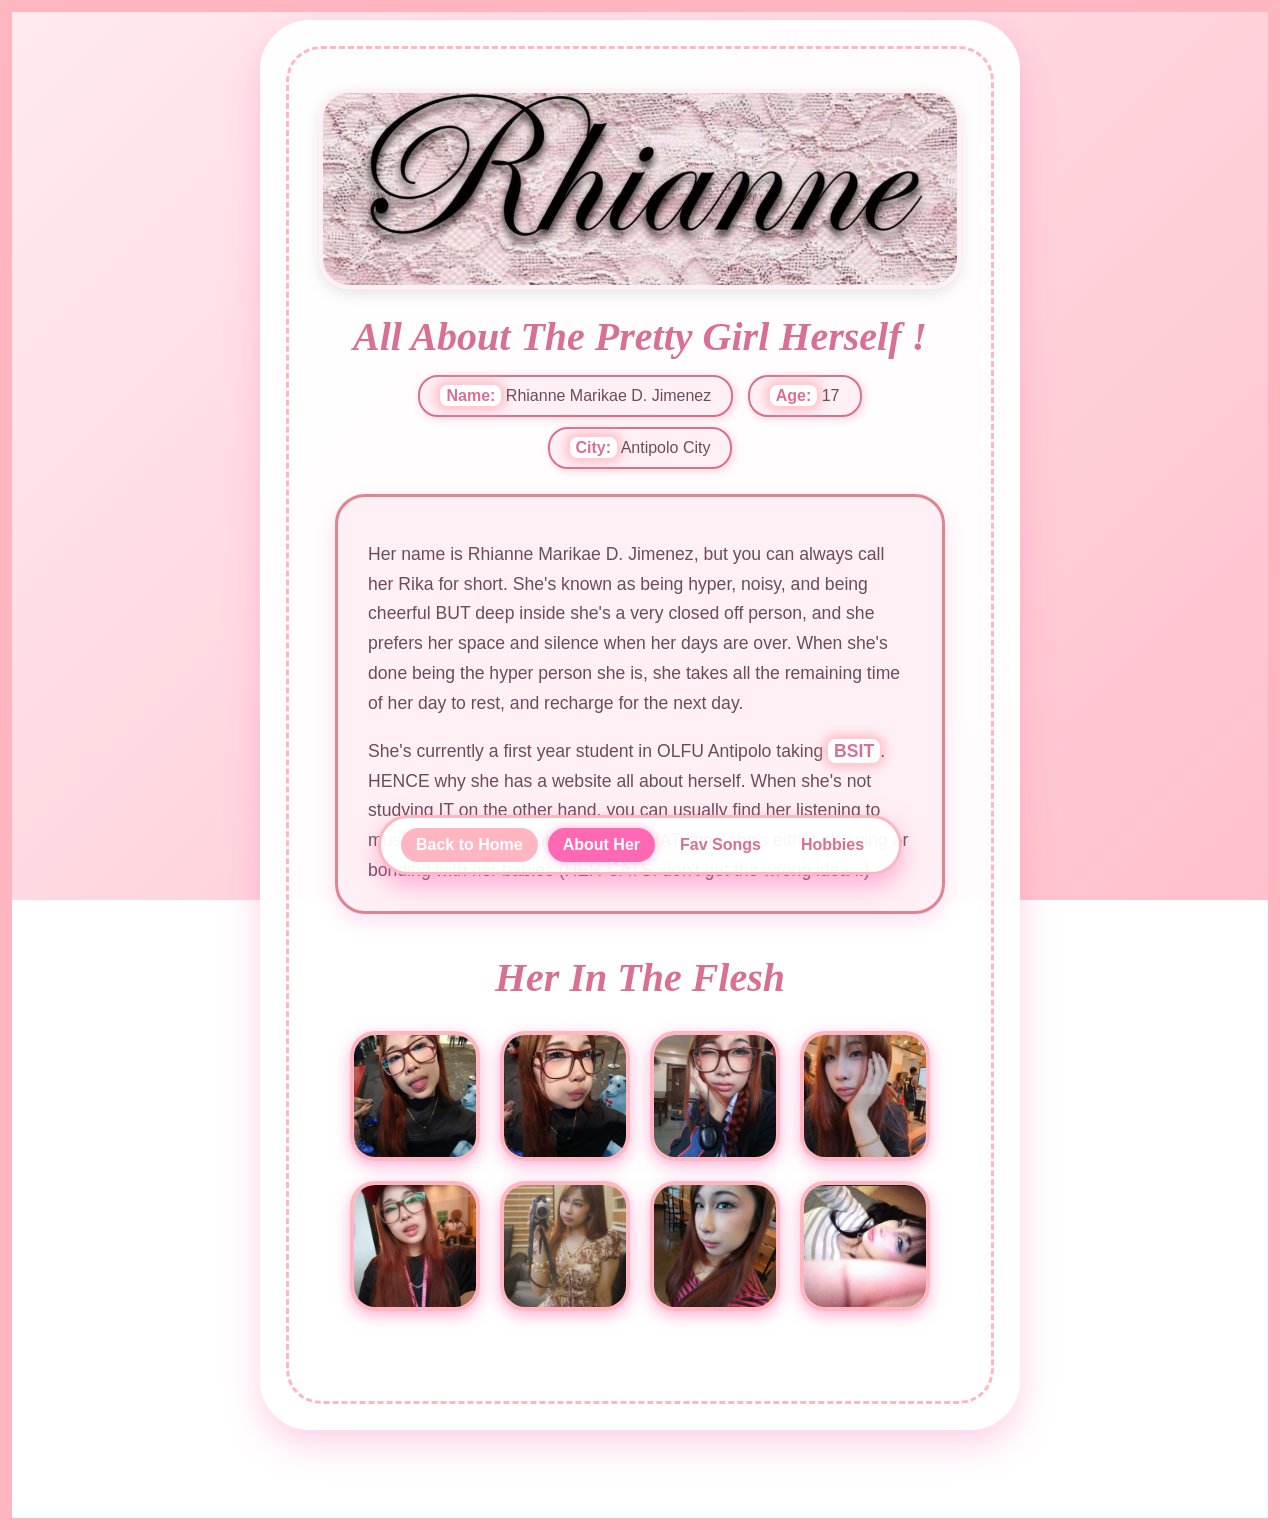
==== about.html @ 13e3c87e "Add files via upload" ====
<!DOCTYPE html>
<html lang="en">
<head>
    <meta charset="UTF-8">
    <meta name="viewport" content="width=device-width, initial-scale=1.0">
    <title>About Rhianne</title>
    <link rel="stylesheet" href="styles.css">
</head>
<body>
       <!-- Floating Elements (Lots of them!) -->
    <div class="floating-elements">
        
        <!-- Music Notes -->
        <div class="float-item float-note">♪</div>
        <div class="float-item float-note">♫</div>
        <div class="float-item float-note">♬</div>
        <div class="float-item float-note">♪</div>
        <div class="float-item float-note">♫</div>
        
        <!-- White Hearts -->
        <div class="float-item float-white-heart">♡</div>
        <div class="float-item float-white-heart">♡</div>
        <div class="float-item float-white-heart">♡</div>
        
        <!-- Pink Hearts -->
        <div class="float-item float-pink-heart">♥</div>
        <div class="float-item float-pink-heart">♥</div>
        <div class="float-item float-pink-heart">♥</div>
        
        <!-- Ribbons -->
        <div class="float-item float-ribbon">🎀</div>
        <div class="float-item float-ribbon">🎀</div>
        <div class="float-item float-ribbon">🎀</div>
    </div>


    <main>
        <div class="content-card">
            <div class="inner-border">
                <!-- The Banner image -->
                <img src="image2.jpg" alt="Rhianne Banner" class="banner-img">
                
                <h2>All About The Pretty Girl Herself ! </h2>
                
                
                <div class="info-bubble"><strong>Name:</strong> Rhianne Marikae D. Jimenez</div>
                <div class="info-bubble"><strong>Age:</strong> 17</div>
                <div class="info-bubble"><strong>City:</strong> Antipolo City</div>
                
                               <div class="story-bubble">
                    <p>
                        Her name is Rhianne Marikae D. Jimenez, but you can always call her Rika for short. She's known as being hyper, noisy, and being cheerful BUT deep inside she's a very closed off person, and she prefers her space and silence when her days are over. When she's done being the hyper person she is, she takes all the remaining time of her day to rest, and recharge for the next day. 
                    </p>

                    <p>
                        She's currently a first year student in OLFU Antipolo taking <strong>BSIT</strong>. HENCE why she has a website all about herself. When she's not studying IT on the other hand, you can usually find her listening to music as she sings along. IF NOT THAT, then she's either sleeping or bonding with her babies (HER CATS. don't get the wrong idea ..)
                    </p>
                </div>

                <!-- Silly Images Heart Grid -->
                                <h2 style="color: #d87093; font-family: Georgia; margin-top: 30px;">Her In The Flesh</h2>
                
               <div class="heart-photo-grid">
                    <!-- Top Row: 4 images -->
                    <div class="photo-row">
                        <img src="ria1.jpg" alt="Silly 1">
                        <img src="ria2.jpg" alt="Silly 2">
                        <img src="ria3.jpg" alt="Silly 3">
                        <img src="ria4.jpg" alt="Silly 4">
                    </div>
                    
                    <!-- Bottom Row: 4 images -->
                    <div class="photo-row">
                        <img src="ria5.jpg" alt="Silly 5">
                        <img src="ria6.jpg" alt="Silly 6">
                        <img src="ria7.jpg" alt="Silly 7">
                        <img src="ria8.jpg" alt="Silly 8">
                    </div>
                </div>

                    <!-- Bottom Navigation -->
    <nav class="bottom-nav">
        <a href="index.html" class="home-btn">Back to Home</a>
        <a href="about.html" class="active">About Her</a>
        <a href="songs.html">Fav Songs</a>
        <a href="hobby.html">Hobbies</a>
    </nav>
</body>
</html>
---- styles.css ----
/* 
========================================================================
   MY WEBSITE STYLESHEET
   Theme: Cute, Pink, Coquette, Music
   Made by: Rhianne (Rika)
========================================================================
*/

/* --- 1. BASIC RESET & GLOBAL STYLES --- */
/* This makes sure padding and borders don't make elements bigger than they should be */
* {
    box-sizing: border-box;
}

body {
    /* Using standard fonts so it looks pretty on any computer */
    font-family: 'Trebuchet MS', 'Lucida Sans Unicode', 'Lucida Grande', 'Lucida Sans', Arial, sans-serif; 
    margin: 0;
    padding: 0;
    /* Soft pink gradient background */
    background-color: #ffebf0;
    background: linear-gradient(135deg, #ffebf0 0%, #ffc0cb 100%);
    background-attachment: fixed;
    color: #6b4c5a; /* Dark rose text so it's easy to read */
    min-height: 100vh;
    overflow-x: hidden; /* Stops side scrolling */
    
    /* THE OUTER PAGE BORDER: I used an inset shadow to make a pink border around the screen */
    box-shadow: inset 0 0 0 12px #ffb6c1; 
}


/* --- 2. FLOATING BACKGROUND ELEMENTS --- */
/* This keeps the notes and hearts stuck in the background */
.floating-elements {
    position: fixed;
    top: 0;
    left: 0;
    width: 100%;
    height: 100%;
    pointer-events: none; /* Lets me click things through them */
    z-index: -1;
    overflow: hidden;
}

/* Setting up the animation for floating up */
.float-item {
    position: absolute;
    bottom: -50px;
    animation: floatUp 12s infinite linear; 
}

/* The colors and sizes of the floating things */
.float-note { font-size: 2rem; color: #333333; } 
.float-white-heart { font-size: 2rem; color: #ffffff; text-shadow: 0 0 5px #ffb6c1; } 
.float-pink-heart { font-size: 2rem; color: #ff69b4; } 
.float-ribbon { font-size: 2.5rem; } 

/* Positioning each item so they are scattered everywhere */
.float-item:nth-child(1) { left: 5%; animation-duration: 11s; animation-delay: 0s; }
.float-item:nth-child(2) { left: 15%; animation-duration: 15s; animation-delay: 2s; }
.float-item:nth-child(3) { left: 25%; animation-duration: 9s; animation-delay: 5s; }
.float-item:nth-child(4) { left: 35%; animation-duration: 14s; animation-delay: 1s; }
.float-item:nth-child(5) { left: 45%; animation-duration: 10s; animation-delay: 4s; }
.float-item:nth-child(6) { left: 55%; animation-duration: 16s; animation-delay: 3s; }
.float-item:nth-child(7) { left: 65%; animation-duration: 12s; animation-delay: 6s; }
.float-item:nth-child(8) { left: 75%; animation-duration: 13s; animation-delay: 2s; }
.float-item:nth-child(9) { left: 85%; animation-duration: 10s; animation-delay: 7s; }
.float-item:nth-child(10) { left: 95%; animation-duration: 14s; animation-delay: 0s; }
.float-item:nth-child(11) { left: 10%; animation-duration: 18s; animation-delay: 3s; }
.float-item:nth-child(12) { left: 40%; animation-duration: 11s; animation-delay: 8s; }
.float-item:nth-child(13) { left: 70%; animation-duration: 15s; animation-delay: 5s; }
.float-item:nth-child(14) { left: 90%; animation-duration: 12s; animation-delay: 1s; }

/* The actual animation that makes them float up */
@keyframes floatUp {
    0% { transform: translateY(0) rotate(0deg); opacity: 0; }
    10% { opacity: 1; }
    90% { opacity: 1; }
    100% { transform: translateY(-110vh) rotate(360deg); opacity: 0; }
}


/* --- 3. HEADERS & TEXT FORMATTING --- */
header {
    text-align: center;
    padding: 40px 20px;
}

header h1 {
    /* Using Georgia for that fancy, elegant look */
    font-family: Georgia, 'Times New Roman', Times, serif; 
    font-style: italic; 
    font-size: 3.5rem; 
    margin: 0;
    color: #d87093;
    text-shadow: 2px 2px 4px rgba(255, 255, 255, 0.8);
}

header p {
    font-size: 1.3rem;
    margin-top: 10px;
    font-weight: bold;
}

/* I wanted the bolded text to look like it's glowing */
strong {
    background-color: #ffffff;
    box-shadow: 0 0 10px 5px rgba(255, 182, 193, 0.8); 
    padding: 2px 6px;
    border-radius: 8px;
    color: #d87093;
}


/* --- 4. FRONT PAGE (INDEX) LAYOUT & BIG IMAGES --- */
.front-page {
    position: relative;
    display: flex;
    flex-direction: column;
    justify-content: center;
    align-items: center;
    min-height: 100vh;
    width: 100%;
    
    /* THE FIX: Adds space at the bottom so the buttons fit above the menu */
    padding-top: 40px;
    padding-bottom: 100px; 
}

/* Centers the title and buttons in the middle */
.center-content {
    display: flex;
    flex-direction: column;
    align-items: center;
    z-index: 10; /* Keeps buttons on top */
}

.front-page header {
    padding-bottom: 50px; 
}

/* The styling for the big side images */
.big-side-img {
    position: absolute;
    top: 50%; /* Centers them vertically */
    transform: translateY(-50%); 
    width: 18vw;
    max-width: 280px; 
    height: auto;
    
    border: 8px solid #ffffff; 
    border-radius: 20px; 
    box-shadow: 0 10px 30px rgba(255, 105, 180, 0.4); 
    z-index: 1; 
    object-fit: cover; 
    transition: transform 0.3s ease, box-shadow 0.3s ease;
}

/* Hover effect to make the side images pop! */
.big-side-img:hover {
    transform: translateY(-50%) scale(1.05); 
    box-shadow: 0 15px 40px rgba(255, 20, 147, 0.6); 
}

/* Positions the left image */
.left-img { left: 15vw; }

/* Positions the right image */
.right-img { right: 15vw; }

/* Hide the big images on small phone screens so they don't cover the buttons */
@media (max-width: 900px) {
    .big-side-img { display: none; }
}

/* The container for the big front page buttons */
.heart-nav {
    display: flex;
    flex-direction: column; 
    align-items: center;
    gap: 30px; 
}

/* The cute pill-shaped buttons */
.heart-nav a {
    text-decoration: none;
    color: white;
    font-family: 'Trebuchet MS', sans-serif;
    font-size: 1.6rem; 
    font-weight: bold;
    padding: 20px 50px; 
    background-color: #ff69b4; 
    border-radius: 50px; 
    
    /* The double border trick */
    border: 5px solid #ffffff; 
    outline: 4px solid #ffb6c1; 
    outline-offset: -8px;
    
    box-shadow: 0 8px 20px rgba(255, 105, 180, 0.5); 
    transition: all 0.3s ease; 
    width: 350px; 
    text-align: center;
}

/* When the mouse hovers over the button */
.heart-nav a:hover {
    background-color: #ff1493; 
    transform: translateY(-5px) scale(1.05); 
    box-shadow: 0 12px 25px rgba(255, 20, 147, 0.8);
}


/* --- 5. MAIN CONTENT PAGES (About, Songs, Hobbies) --- */
main {
    max-width: 800px;
    margin: 0 auto;
    padding: 20px;
    /* Added padding so content doesn't touch the bottom nav */
    padding-bottom: 100px; 
}

/* The big white bubble that holds everything */
.content-card {
    background-color: rgba(255, 255, 255, 0.95); 
    border-radius: 50px; 
    padding: 20px; 
    text-align: center;
    border: 6px solid #ffffff;
    box-shadow: 0 15px 35px rgba(255, 105, 180, 0.3);
}

/* The dashed line inside the card */
.inner-border {
    border: 3px dashed #ffb6c1; 
    border-radius: 35px; 
    padding: 40px 30px; 
}

.banner-img {
    width: 100%;
    max-height: 200px;
    object-fit: cover;
    border-radius: 30px;
    margin-bottom: 20px;
    border: 4px solid #fff0f5;
    box-shadow: 0 5px 15px rgba(0,0,0,0.1);
}

.content-card h2 {
    font-family: Georgia, serif;
    font-style: italic;
    font-size: 2.5rem;
    color: #d87093;
    margin-top: 0;
    margin-bottom: 10px;
}

.content-card p {
    font-size: 1.1rem; 
    line-height: 1.6;
}


/* --- 6. ABOUT PAGE SPECIFIC --- */
/* The little bubbles for Name, Age, City */
.info-bubble {
    display: inline-block;
    border: 2px solid #d87093;
    padding: 10px 20px;
    border-radius: 20px; 
    background-color: #fff0f5;
    margin: 5px;
    box-shadow: 2px 2px 8px rgba(255, 182, 193, 0.6);
}

/* The story bubble holding the long paragraphs */
.story-bubble {
    background-color: #fff0f5; 
    border: 3px solid #e08492; 
    border-radius: 30px; 
    padding: 25px 30px; 
    margin: 20px auto 40px auto; 
    text-align: left; 
    box-shadow: 0 8px 20px rgba(255, 105, 180, 0.2); 
    max-width: 95%; 
}

.story-bubble p {
    margin-bottom: 15px;
    line-height: 1.7;
}

.story-bubble p:last-child {
    margin-bottom: 0;
}


/* Making the pictures form a grid */
.heart-photo-grid {
    display: flex;
    flex-direction: column; 
    align-items: center; 
    gap: 20px; /* Space between the two rows */
    margin-top: 30px;
    margin-bottom: 50px;
}

.photo-row {
    display: flex; 
    justify-content: center;
    flex-wrap: wrap; /* Allows images to drop to a new line on small screens */
    gap: 20px; /* Space between images in a row */
}

/* Making the images bigger */
.heart-photo-grid img {
    width: 130px; /* Increased from 110px */
    height: 130px; /* Increased from 110px */
    object-fit: cover;
    border-radius: 25px; 
    border: 4px solid #ffb6c1; 
    box-shadow: 0 5px 15px rgba(255, 105, 180, 0.5); 
    transition: all 0.3s ease;
}

/* Hover effect for the silly photos */
.heart-photo-grid img:hover {
    transform: scale(1.15) rotate(5deg);
    border-color: #ff1493;
    box-shadow: 0 8px 25px rgba(255, 20, 147, 0.7);
    z-index: 10;
}


/* --- 7. SONGS PAGE SPECIFIC --- */
.song-container {
    display: flex;
    flex-direction: column; /* Forces the songs to stack vertically */
    gap: 25px; 
    margin-top: 30px;
    width: 100%;
}

/* The bubbles for each song */
.song-bubble {
    display: flex;
    flex-direction: row; /* Forces image to be on the left, text on right */
    align-items: center; /* Centers the text vertically with the image */
    background-color: #fff0f5;
    border-radius: 30px; 
    padding: 20px 25px;
    border: 3px solid #ffb6c1;
    outline: 2px solid #ffffff; /* Double border effect */
    outline-offset: -6px; 
    box-shadow: 0 5px 15px rgba(255, 105, 180, 0.2);
    transition: 0.3s;
    width: 100%; /* Ensures it takes up the full width of the container */
}

.song-bubble:hover {
    transform: scale(1.02); 
    background-color: #ffe4e1;
}

.album-cover {
    width: 100px; /* Slightly bigger to look balanced */
    height: 100px;
    border-radius: 50%; 
    object-fit: cover;
    margin-right: 25px; /* Pushes the text away from the image */
    border: 4px solid #ffb6c1;
    flex-shrink: 0; /* Prevents the image from getting squished */
}

.song-info {
    text-align: left;
    flex-grow: 1; /* Allows the text to take up the rest of the space */
}

.song-title {
    font-family: Georgia, serif;
    font-style: italic;
    font-size: 1.5rem;
    margin: 0 0 5px 0;
    color: #d87093;
}

.song-artist {
    font-size: 1.1rem;
    margin: 0;
    color: #6b4c5a;
    line-height: 1.5;
}


/* --- 8. HOBBIES PAGE SPECIFIC --- */
.hobby-grid {
    display: flex;
    flex-wrap: wrap; 
    justify-content: center;
    gap: 15px; 
    margin-top: 25px;
    margin-bottom: 30px;
}

.hobby-box {
    background-color: #fff0f5; 
    color: #d87093; 
    font-family: 'Trebuchet MS', sans-serif;
    font-size: 1rem;
    font-weight: bold;
    padding: 12px 20px;
    border-radius: 30px; 
    border: 2px solid #ffb6c1; 
    box-shadow: 0 4px 10px rgba(255, 105, 180, 0.3);
    transition: all 0.3s ease; 
    cursor: default; 
}

.hobby-box:hover {
    background-color: #ff69b4; 
    color: white; 
    border-color: #ffffff; 
    transform: translateY(-5px) scale(1.05); 
    box-shadow: 0 8px 20px rgba(255, 20, 147, 0.6); 
}


/* --- 9. GENERAL BUTTONS --- */
/* The back button used inside the content cards */
.back-btn {
    display: inline-block;
    margin-top: 30px;
    padding: 12px 25px;
    background-color: #ffb6c1;
    color: white;
    text-decoration: none;
    border-radius: 30px;
    font-family: 'Trebuchet MS', sans-serif;
    font-size: 1.2rem;
    font-weight: bold;
    transition: 0.3s;
    border: 3px solid white;
}

.back-btn:hover {
    background-color: #ff69b4;
}


/* --- 10. STICKY BOTTOM NAVIGATION BAR --- */
/* This is the floating menu at the bottom of the screen */
.bottom-nav {
    position: fixed;
    bottom: 25px; 
    left: 50%;
    transform: translateX(-50%);
    display: flex;
    gap: 10px;
    background-color: rgba(255, 255, 255, 0.95); 
    padding: 10px 20px;
    border-radius: 50px;
    border: 3px solid #ffb6c1; 
    box-shadow: 0 10px 25px rgba(255, 105, 180, 0.5); 
    z-index: 999; /* Ensures it floats above everything else */
}

/* Style all the links in the bottom menu */
.bottom-nav a {
    text-decoration: none;
    color: #d87093;
    font-family: 'Trebuchet MS', sans-serif;
    font-size: 1rem;
    font-weight: bold;
    padding: 8px 15px;
    border-radius: 20px;
    transition: all 0.3s ease;
}

.bottom-nav a:hover {
    background-color: #ffe4e1;
    color: #ff1493;
}

/* The "Back to Home" button */
.bottom-nav a.home-btn {
    background-color: #ffb6c1;
    color: white;
}

.bottom-nav a.home-btn:hover {
    background-color: #ff69b4;
}

/* The Active Page (Highlights the page you are currently on) */
.bottom-nav a.active {
    background-color: #ff69b4;
    color: white;
    box-shadow: 0 0 10px rgba(255, 105, 180, 0.5);
}

/* If the screen is small (like a phone), stack the links */
@media (max-width: 600px) {
    .bottom-nav {
        flex-wrap: wrap;
        justify-content: center;
        width: 90%;
        bottom: 10px;
    }
}

/* --- 13. PLAYLIST SECTION --- */

/* Centers the new section */
.playlist-section {
    margin-top: 40px;
    display: flex;
    flex-direction: column;
    align-items: center;
    gap: 20px;
}

/* The pink bubble for the text */
.playlist-text-bubble {
    background-color: #fff0f5;
    border: 2px solid #ffb6c1;
    border-radius: 20px;
    padding: 15px 25px;
    font-weight: bold;
    color: #d87093;
    box-shadow: 0 4px 10px rgba(255, 105, 180, 0.2);
    font-size: 1.1rem;
    text-align: center;
    max-width: 90%;
}

/* Container for the playlist cards */
.playlist-links {
    display: flex;
    flex-wrap: wrap;
    justify-content: center;
    gap: 25px; 
    margin-bottom: 30px;
}

/* The card that holds the square image and the code */
.playlist-bubble {
    display: flex;
    flex-direction: column; 
    align-items: center;
    background-color: #fff0f5; 
    border: 3px solid #ffb6c1;
    border-radius: 25px;
    padding: 15px;
    box-shadow: 0 4px 12px rgba(255, 105, 180, 0.3);
    transition: all 0.3s ease;
    width: 220px; 
}

.playlist-bubble:hover {
    transform: translateY(-5px) scale(1.05);
    border-color: #ff1493;
    box-shadow: 0 8px 20px rgba(255, 20, 147, 0.5);
}

/* The square image */
.playlist-square-img {
    width: 100%;
    aspect-ratio: 1 / 1; 
    object-fit: cover;
    border-radius: 15px;
    border: 2px solid #ffffff;
    margin-bottom: 15px; 
}

/* The Spotify Code banner */
.playlist-code-img {
    width: 100%;
    height: auto;
    border-radius: 10px;
    margin-bottom: 10px;
}

/* Text inside the playlist bubble */
.playlist-bubble h4 {
    margin: 0;
    font-family: Georgia, serif;
    font-style: italic;
    color: #d87093;
    font-size: 1.1rem;
    text-align: center;
}
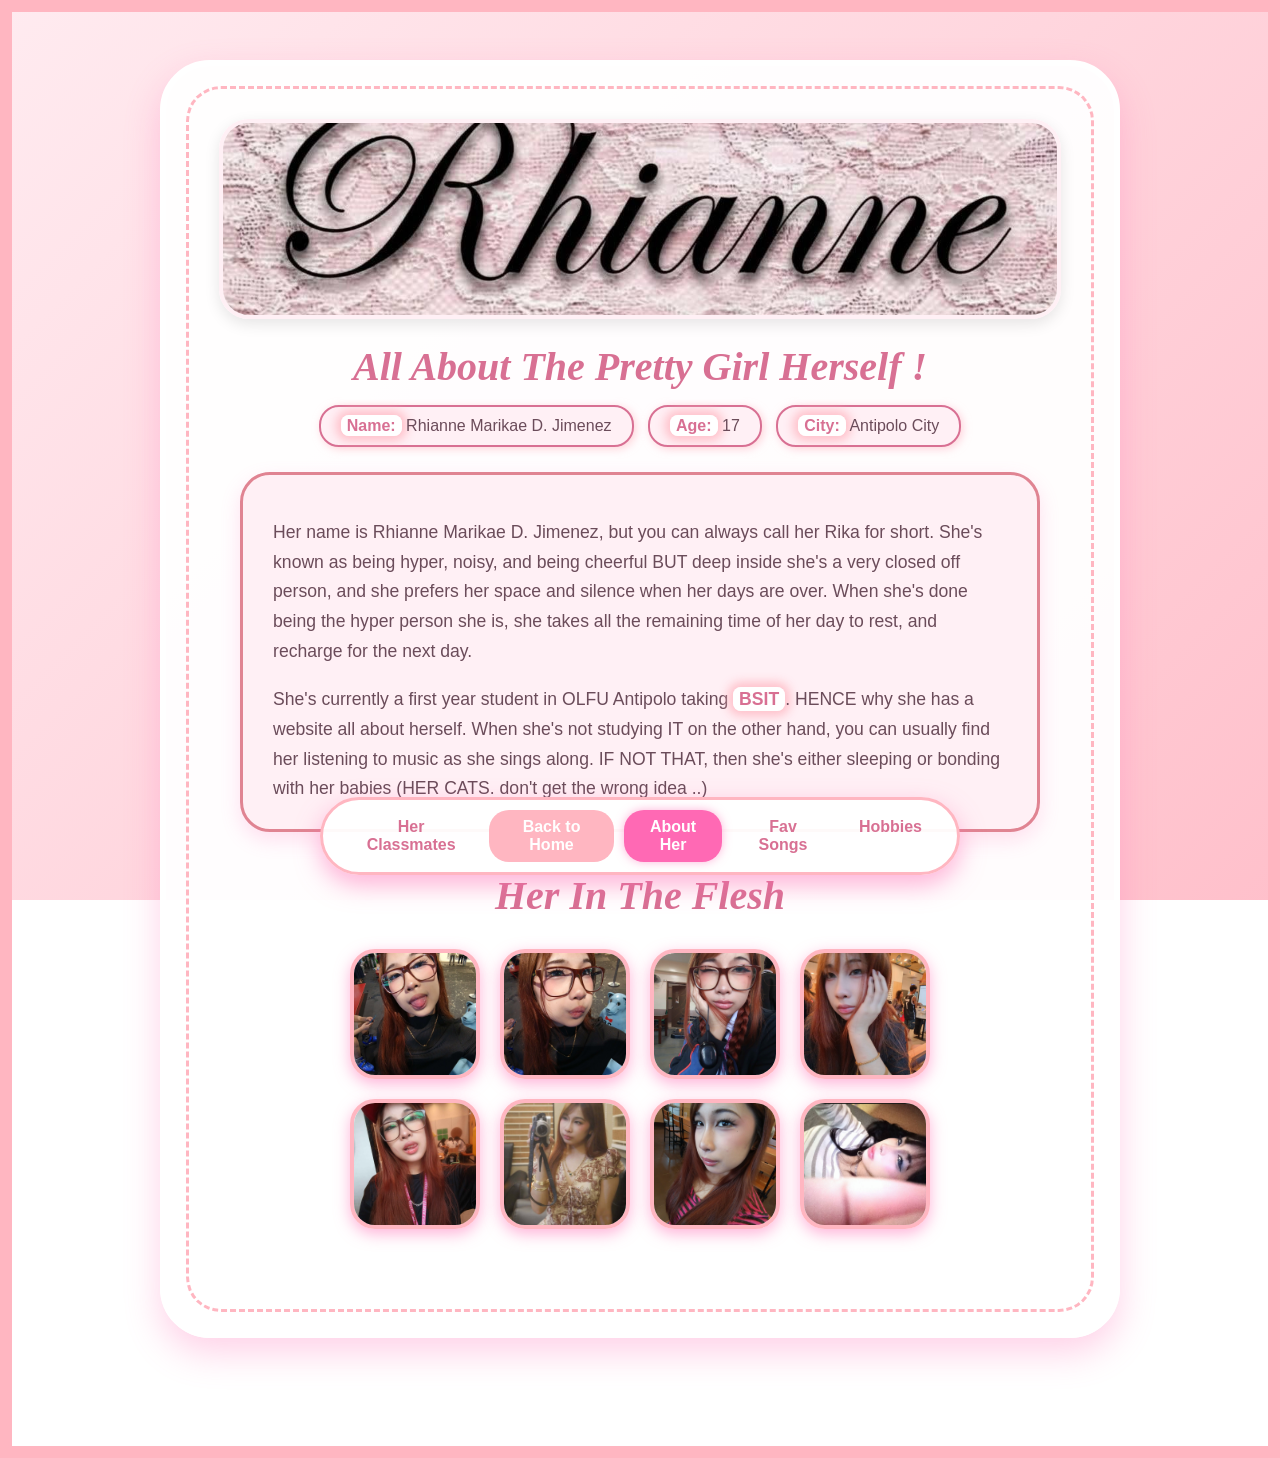
==== commit c493be0b: "Update about.html" ====
--- a/about.html
+++ b/about.html
@@ -80,10 +80,11 @@
 
                     <!-- Bottom Navigation -->
     <nav class="bottom-nav">
+        <a href="classmates.html">Her Classmates</a>
         <a href="index.html" class="home-btn">Back to Home</a>
         <a href="about.html" class="active">About Her</a>
         <a href="songs.html">Fav Songs</a>
         <a href="hobby.html">Hobbies</a>
     </nav>
 </body>
-</html>+</html>
--- a/styles.css
+++ b/styles.css
@@ -591,4 +591,135 @@
     color: #d87093;
     font-size: 1.1rem;
     text-align: center;
-}+}
+
+body {
+    font-family: 'Trebuchet MS', 'Lucida Sans Unicode', 'Lucida Grande', 'Lucida Sans', Arial, sans-serif; 
+    margin: 0;
+    padding: 0;
+    background-color: #ffebf0;
+    background: linear-gradient(135deg, #ffebf0 0%, #ffc0cb 100%);
+    background-attachment: fixed;
+    color: #6b4c5a; 
+    min-height: 100vh;
+    box-shadow: inset 0 0 0 12px #ffb6c1; 
+    padding-top: 40px;
+    padding-bottom: 100px;
+}
+
+/* --- 2. FLOATING BACKGROUND --- */
+.floating-elements {
+    position: fixed;
+    top: 0; left: 0; width: 100%; height: 100%;
+    pointer-events: none; z-index: -1; overflow: hidden;
+}
+.float-item { position: absolute; bottom: -50px; animation: floatUp 12s infinite linear; }
+.float-note { font-size: 2rem; color: #333; } 
+.float-white-heart { font-size: 2rem; color: #fff; text-shadow: 0 0 5px #ffb6c1; } 
+.float-pink-heart { font-size: 2rem; color: #ff69b4; } 
+.float-ribbon { font-size: 2.5rem; } 
+.float-item:nth-child(1) { left: 5%; animation-duration: 11s; }
+.float-item:nth-child(2) { left: 25%; animation-duration: 15s; }
+.float-item:nth-child(3) { left: 45%; animation-duration: 9s; }
+.float-item:nth-child(4) { left: 65%; animation-duration: 14s; }
+.float-item:nth-child(5) { left: 85%; animation-duration: 10s; }
+
+@keyframes floatUp {
+    0% { transform: translateY(0) rotate(0deg); opacity: 0; }
+    10% { opacity: 1; }
+    90% { opacity: 1; }
+    100% { transform: translateY(-110vh) rotate(360deg); opacity: 0; }
+}
+
+/* --- 3. HEADERS --- */
+header { text-align: center; padding: 20px; margin-bottom: 20px; }
+header h1 {
+    font-family: Georgia, serif; font-style: italic; font-size: 3rem; margin: 0;
+    color: #d87093; text-shadow: 2px 2px 4px rgba(255, 255, 255, 0.8);
+}
+
+/* --- 4. CARDS & LAYOUT --- */
+main { max-width: 1000px; margin: 0 auto; padding: 20px; }
+.content-card {
+    background-color: rgba(255, 255, 255, 0.95); 
+    border-radius: 50px; padding: 20px; text-align: center;
+    border: 6px solid #ffffff; box-shadow: 0 15px 35px rgba(255, 105, 180, 0.3);
+}
+.inner-border { border: 3px dashed #ffb6c1; border-radius: 35px; padding: 30px; overflow-x: auto; }
+
+/* --- 5. STRICT TABLE STYLING --- */
+table {
+    width: 100%;
+    border-collapse: collapse; /* This makes the borders touch like a grid */
+    background-color: white;
+}
+
+th, td {
+    border: 2px solid #ffb6c1; /* Solid pink grid lines */
+    padding: 15px;
+    text-align: center; /* Centers the text in the columns */
+    font-size: 1.1rem;
+}
+
+th {
+    background-color: #ff69b4; /* Darker pink for headers */
+    color: white;
+    font-family: Georgia, serif;
+    font-style: italic;
+    font-size: 1.2rem;
+}
+
+/* --- 6. LIST SECTION --- */
+.list-container {
+    display: flex;
+    flex-wrap: wrap;
+    justify-content: center;
+    gap: 20px;
+    text-align: left;
+    margin-top: 20px;
+}
+
+.student-list {
+    background-color: #fff0f5;
+    padding: 20px;
+    border-radius: 20px;
+    border: 2px solid #ffb6c1;
+    width: 280px;
+}
+
+.student-list h3 {
+    margin-top: 0;
+    color: #d87093;
+    font-family: Georgia, serif;
+    border-bottom: 2px dashed #ffb6c1;
+    padding-bottom: 10px;
+    text-align: center;
+}
+
+ol, ul { margin: 0; padding-left: 20px; font-size: 0.95rem; line-height: 1.5; }
+ul { color: #d87093; font-weight: bold; margin-top: 10px;}
+
+/* --- 7. VIDEO SECTION --- */
+.video-container {
+    margin-bottom: 30px; /* Space between the video card and the table card */
+}
+
+/* Style for the video element itself */
+.group-video {
+    width: 100%;
+    max-width: 800px; 
+    border-radius: 20px; 
+    border: 4px solid #ffb6c1; 
+    box-shadow: 0 5px 15px rgba(255, 105, 180, 0.3); 
+    background-color: #000; 
+}
+
+/* Optional: Style the heading above the video */
+.video-title {
+    font-family: Georgia, serif;
+    color: #d87093;
+    font-style: italic;
+    margin-top: 0;
+    margin-bottom: 20px;
+    font-size: 2rem;
+} 
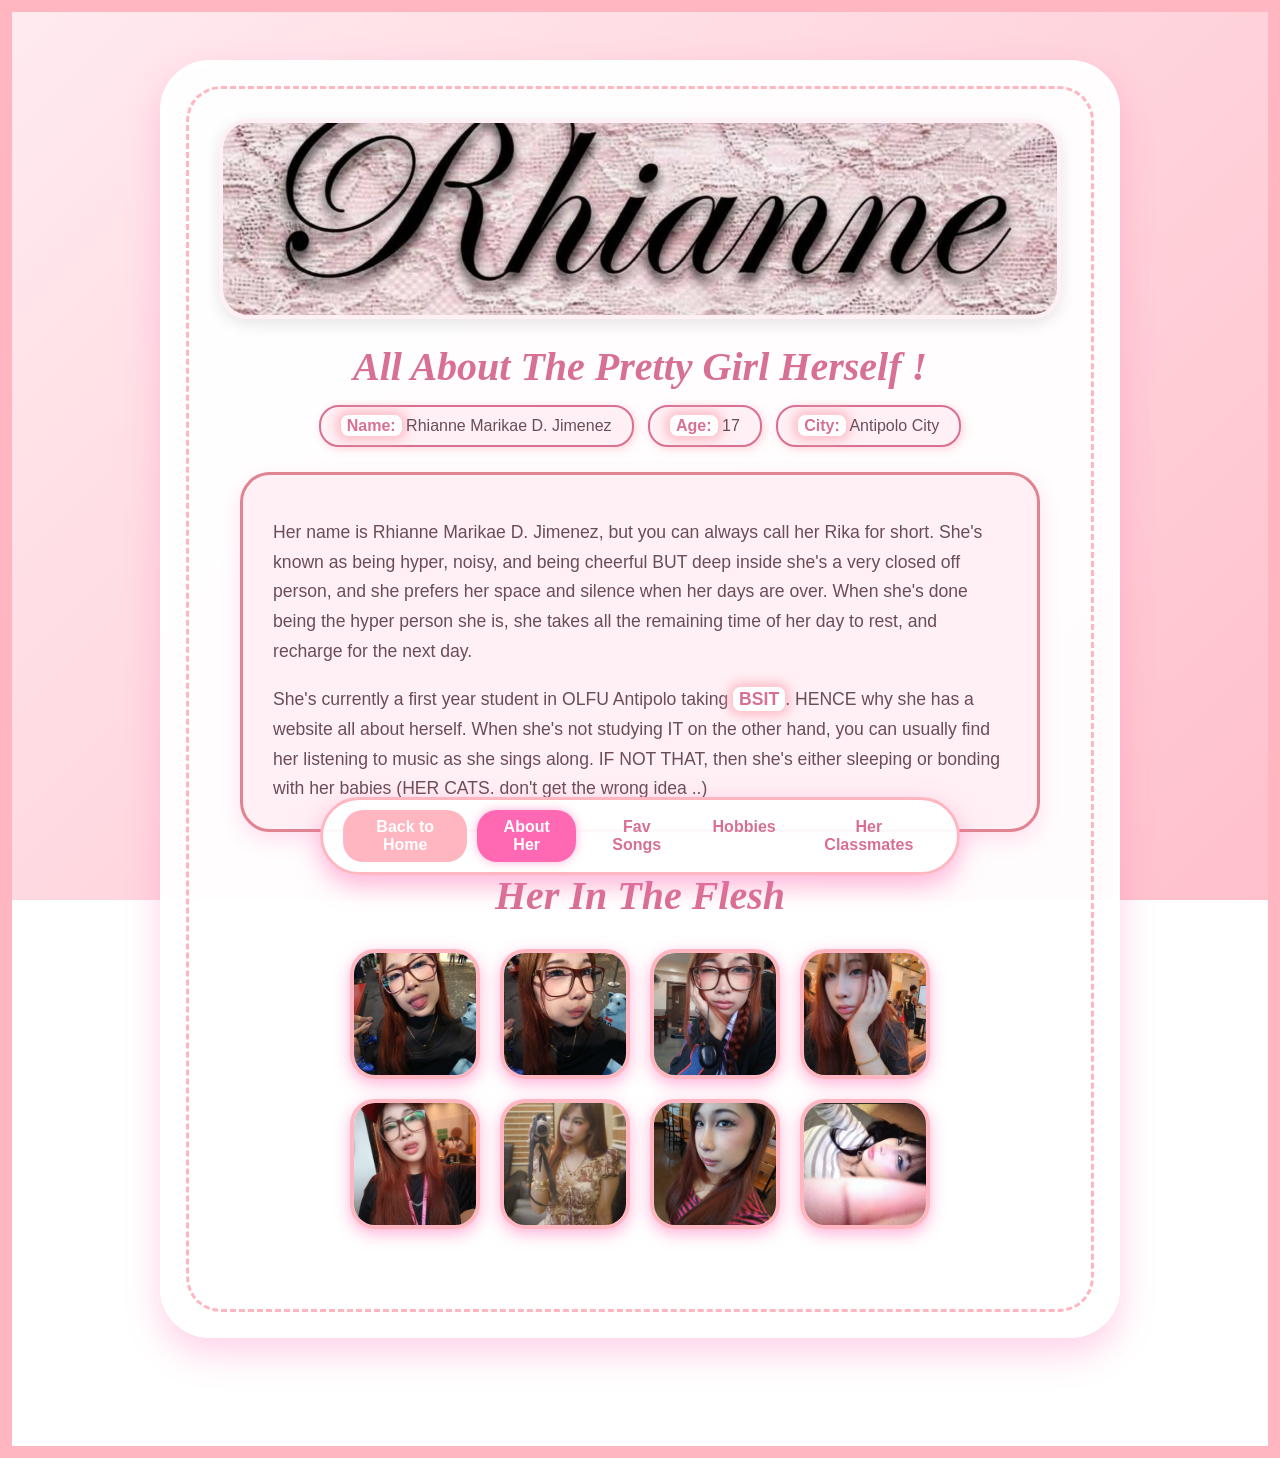
==== commit 068c28a1: "Update about.html" ====
--- a/about.html
+++ b/about.html
@@ -80,11 +80,12 @@
 
                     <!-- Bottom Navigation -->
     <nav class="bottom-nav">
-        <a href="classmates.html">Her Classmates</a>
+        
         <a href="index.html" class="home-btn">Back to Home</a>
         <a href="about.html" class="active">About Her</a>
         <a href="songs.html">Fav Songs</a>
         <a href="hobby.html">Hobbies</a>
+        <a href="classmates.html">Her Classmates</a>
     </nav>
 </body>
 </html>
